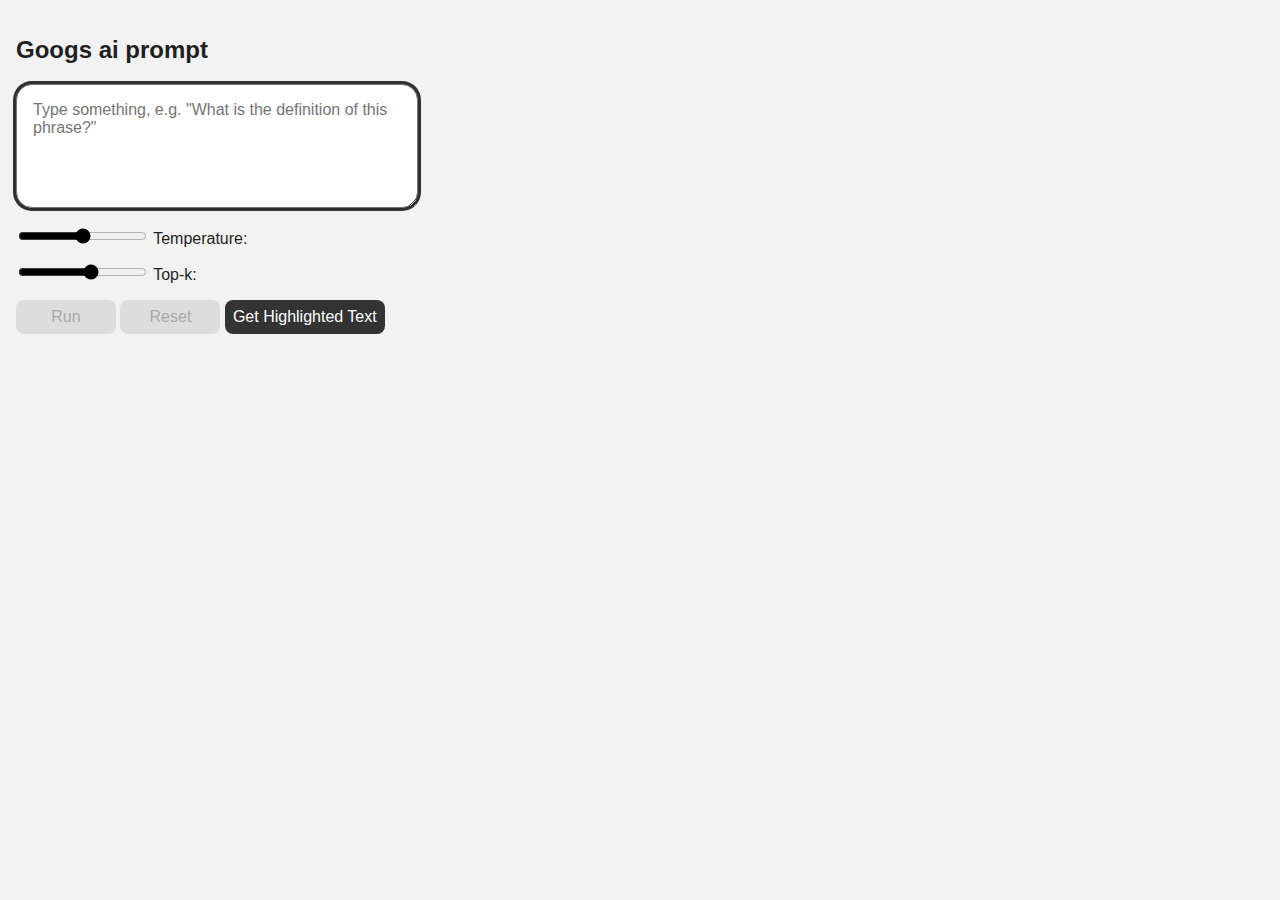
==== popup/index.html @ 89fa532e "Add highlighted text function" ====
<!doctype html>
<html>
  <head>
    <meta charset="UTF-8" />
    <link rel="stylesheet" type="text/css" href="index.css" />
    <script src="index.js" type="module"></script>
  </head>
  <body>
    <h2 id="header">Googs ai prompt</h1>
    <textarea
      id="input-prompt"
      placeholder='Type something, e.g. "What is the definition of this phrase?"'
      cols="30"
      rows="5"
    ></textarea>
    <div>
      <input
        type="range"
        id="temperature"
        name="temperature"
        min="0"
        max="2"
        step="0.01"
      />
      <label for="temperature"
        >Temperature: <span id="label-temperature"></span
      ></label>
    </div>
    <div>
      <input type="range" id="top-k" name="top-k" min="1" max="8" step="1" />
      <label for="top-k">Top-k: <span id="label-top-k"></span></label>
    </div>
    <button id="button-prompt" class="primary" disabled>Run</button>
    <button id="button-reset" class="secondary" disabled>Reset</button>
    <div id="response" class="text" hidden></div>
    <div id="loading" class="text" hidden><span class="blink">...</span></div>
    <div id="error" class="text" hidden></div>
    <button id="button-get-highlight">Get Highlighted Text</button>
    <p id="highlight"></p>
  </body>
</html>
---- popup/index.css ----
body {
  font-family: -apple-system, BlinkMacSystemFont, 'Segoe UI', Roboto, Helvetica,
    Arial, sans-serif, 'Apple Color Emoji', 'Segoe UI Emoji', 'Segoe UI Symbol';
  color: #1f1f1f;
  background-color: #f2f2f2;
  font-size: 16px;
  padding: 8px;
  width: 400px;
  height: 500px;
}

input,
button,
textarea,
header,
select {
  font-family: inherit;
  font-size: inherit;
}

button {
  background: #333;
  color: white;
  border-radius: 8px;
  border: none;
  min-width: 100px;
  padding: 8px;
  margin: 16px 0;
  cursor: pointer;
}

button.primary {
  background: #333;
  color: white;
}

button.secondary {
  background: #ccc;
  color: black;
}

button[disabled] {
  background: #ddd;
  color: #aaa;
}

input[type='range'] {
  margin-top: 16px;
  accent-color: black;
}

textarea {
  --padding: 32px;
  width: calc(100% - var(--padding));
  max-width: calc(100% - var(--padding));
}

.text,
textarea {
  background-color: white;
  padding: 16px;
  border-radius: 16px;
  box-shadow: rgba(0, 0, 0, 0.16) 0px 1px 4px, rgb(51, 51, 51) 0px 0px 0px 3px;
  outline: none;
}

.blink {
  animation: 1s ease-in-out 1s infinite reverse both running blink;
}

@keyframes blink {
  25% {
    opacity: 0.5;
  }
  50% {
    opacity: 0;
  }
  75% {
    opacity: 0.5;
  }
}

[hidden] {
  display: none;
}
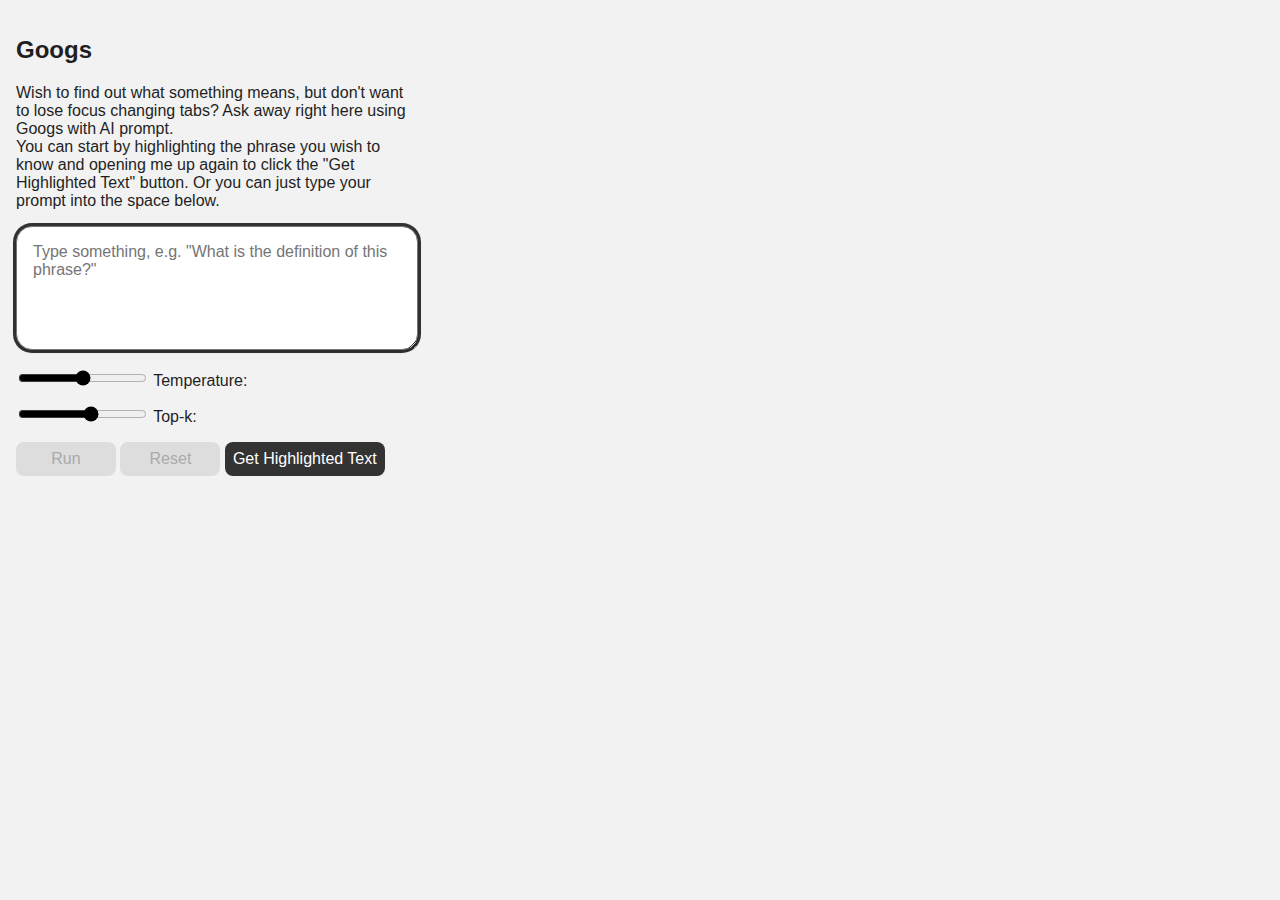
==== commit 16025ad6: "Add description" ====
--- a/popup/index.html
+++ b/popup/index.html
@@ -6,7 +6,8 @@
     <script src="index.js" type="module"></script>
   </head>
   <body>
-    <h2 id="header">Googs ai prompt</h1>
+    <h2 id="header">Googs</h1>
+      <p>Wish to find out what something means, but don't want to lose focus changing tabs? Ask away right here using Googs with AI prompt.<br>You can start by highlighting the phrase you wish to know and opening me up again to click the "Get Highlighted Text" button. Or you can just type your prompt into the space below.</p>
     <textarea
       id="input-prompt"
       placeholder='Type something, e.g. "What is the definition of this phrase?"'
@@ -32,10 +33,10 @@
     </div>
     <button id="button-prompt" class="primary" disabled>Run</button>
     <button id="button-reset" class="secondary" disabled>Reset</button>
+    <button id="button-get-highlight">Get Highlighted Text</button>
+    <p id="highlight"></p>
     <div id="response" class="text" hidden></div>
     <div id="loading" class="text" hidden><span class="blink">...</span></div>
     <div id="error" class="text" hidden></div>
-    <button id="button-get-highlight">Get Highlighted Text</button>
-    <p id="highlight"></p>
   </body>
 </html>